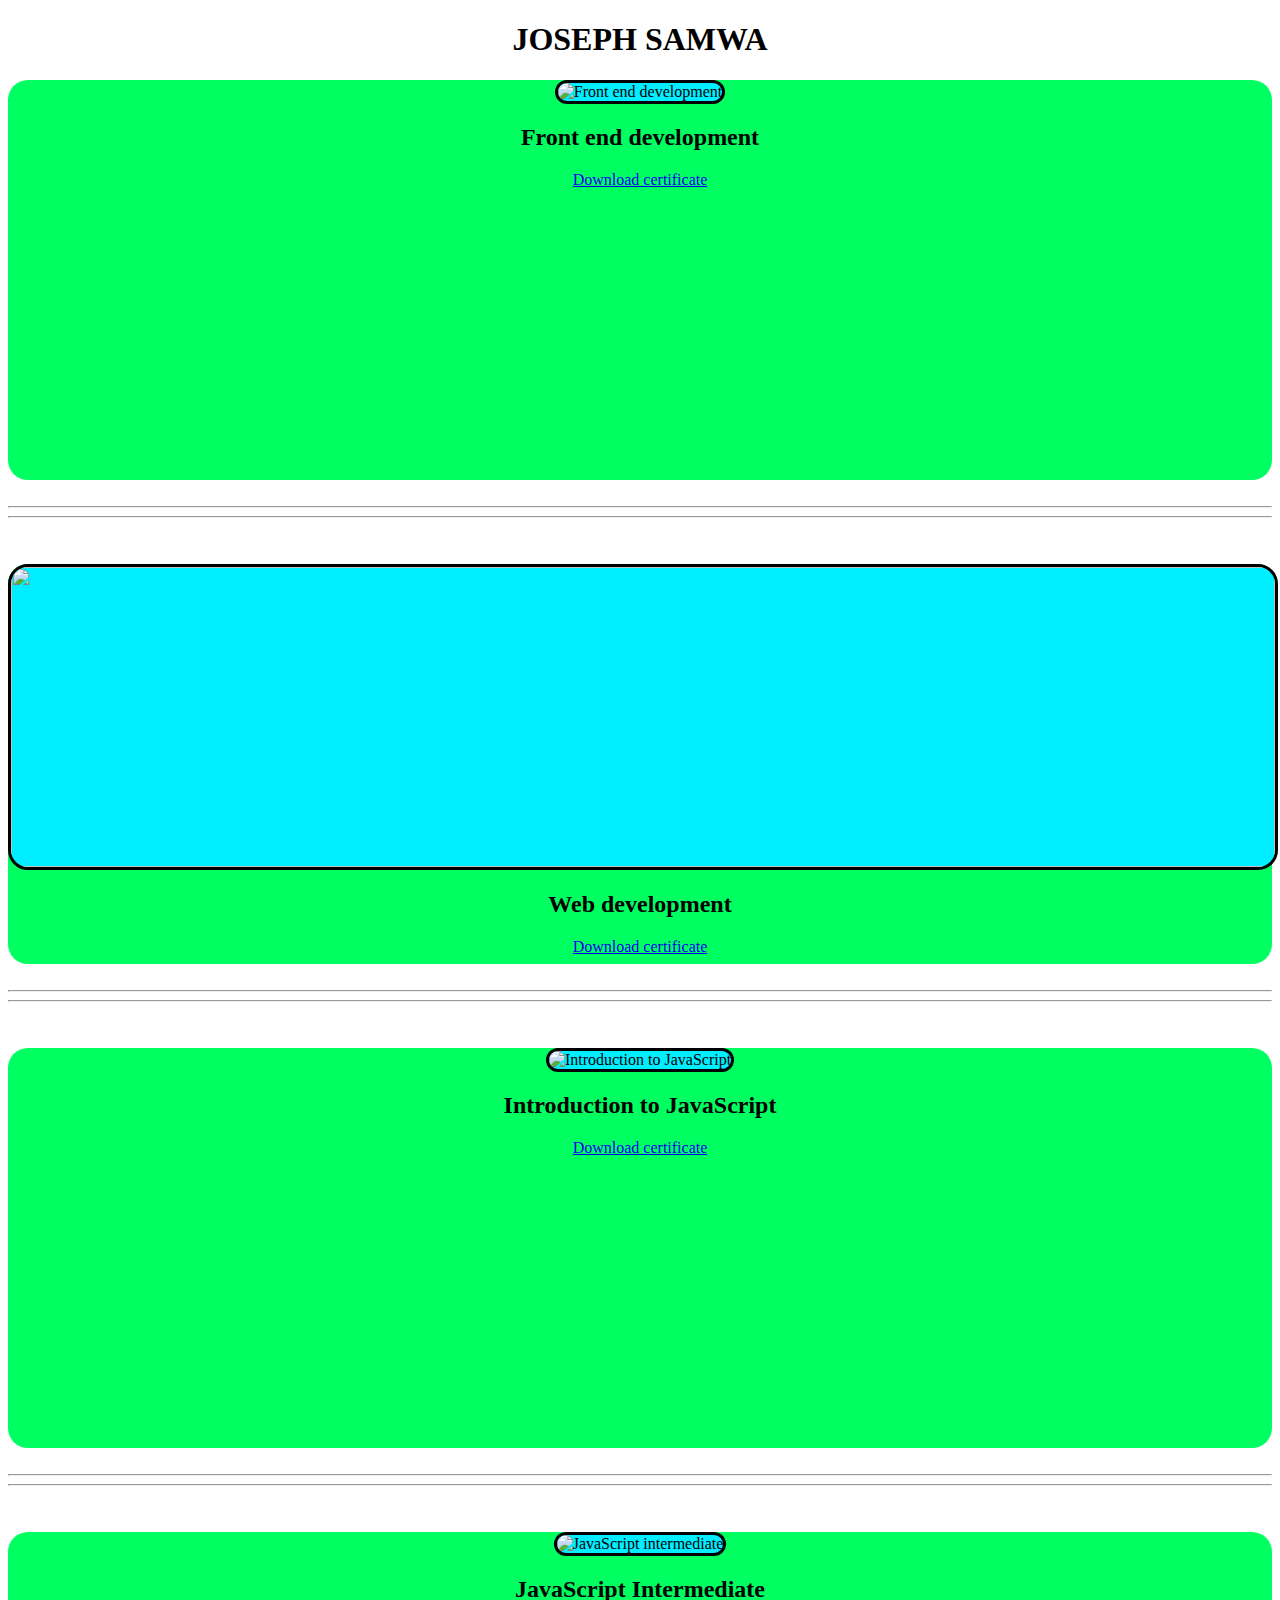
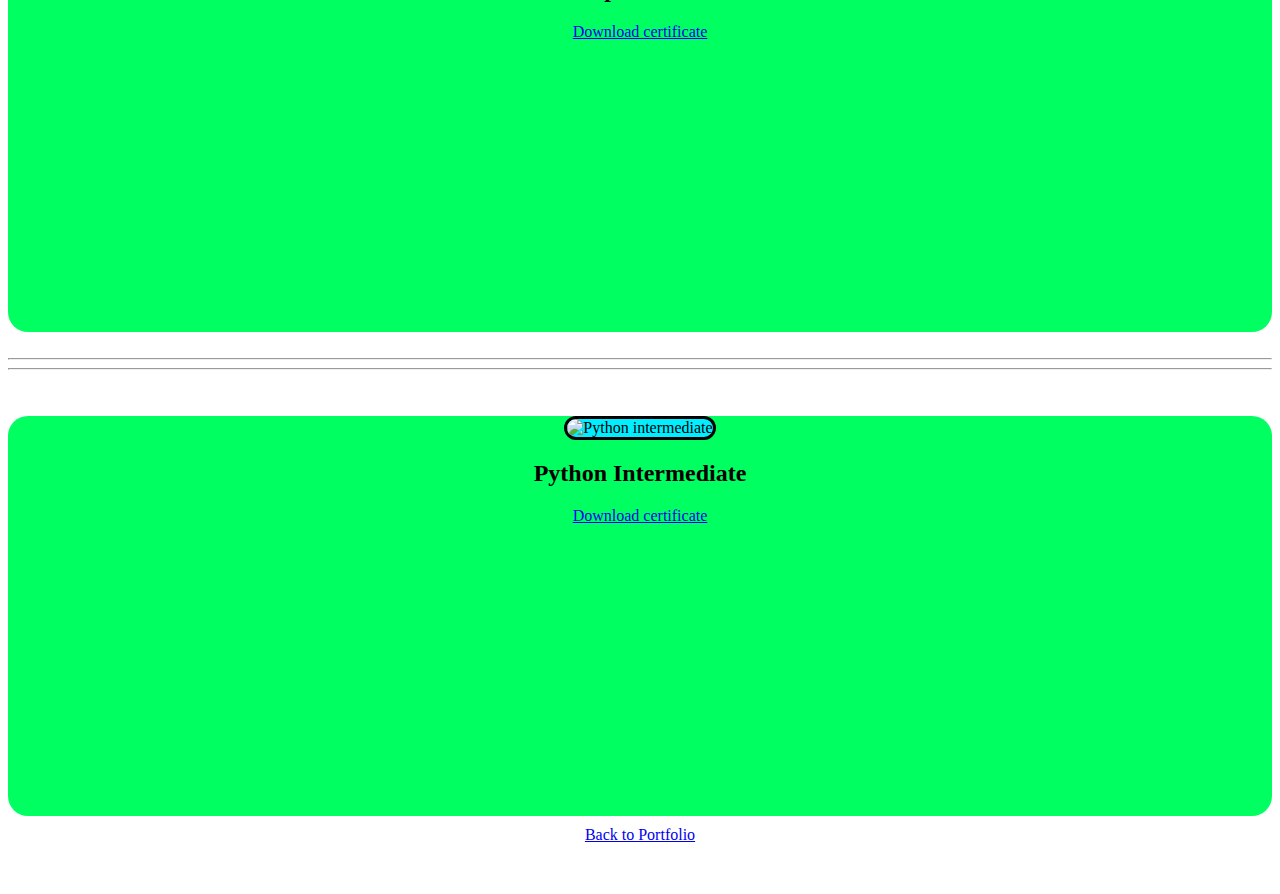
==== certificates.html @ 06c5660c "Create certificates.html" ====
<!DOCTYPE html>
<html>
    <head>
        <meta http-equiv="content-type" content="text/html; charset=utf-8" />
        <title>Joseph Samwa | certificates</title>
        <style type="text/css" media="all">
        header{
            text-align: center;
        }
           .cert{
              /*width: 100%; */
              margin-top: 20px;
              height: 400px;
              background-color: #00FF61;
              border: none;
              border-radius: 20px;
              padding: 0;
              text-align: center;
           }
           img{
              width: 100%;
              height: 300px;
              background-color: #00EEFF;
              border: solid;
              border-radius: 20px;
              padding: 0;
           }
           .back{
               text-align: center;
               height: 50px;
               padding: 10px;
           }
        </style>
    </head>
    <body>
        <header>
            <h1>JOSEPH SAMWA</h1>
        </header>
    <section class="cert">
        <img src="frontend.jpg" alt="Front end  development" />
    <div class="title">
       <h2>Front end  development</h2>
       <a href="https://api2.sololearn.com/v2/certificates/CC-1YSCFHHN/image/png">Download certificate</a>
    </div>
    </section>
    <br />
    <hr />
    <hr />
    <br />
    <section class="cert">
        <img src="web.jpg" alt="" />
    <div class="title">
       <h2>Web development</h2>
       <a href="https://api2.sololearn.com/v2/certificates/CC-SMXCULZC/image/png">Download certificate</a>
    </div>
    </section>
    <br />
    <hr />
    <hr />
    <br />
       <section class="cert">
        <img src="javascript1.jpg" alt="Introduction to JavaScript " />
    <div class="title">
       <h2>Introduction to JavaScript </h2>
       <a href="https://api2.sololearn.com/v2/certificates/CC-ZE6GBW5H/image/png">Download certificate</a>
    </div>
    </section>
        <br />
    <hr />
    <hr />
    <br />
       <section class="cert">
        <img src="javascript.jpg" alt="JavaScript intermediate " />
    <div class="title">
       <h2>JavaScript Intermediate </h2>
       <a href="https://api2.sololearn.com/v2/certificates/CC-V6FKPQZ2/image/png">Download certificate</a>
    </div>
    </section>
        <br />
    <hr />
    <hr />
    <br />
       <section class="cert">
        <img src="python1.jpg" alt="Python intermediate " />
    <div class="title">
       <h2>Python Intermediate </h2>
       <a href="https://api2.sololearn.com/v2/certificates/CC-4S8ZZCPR/image/png">Download certificate</a>
    </div>
    </section>
    <div class="back">
       <a href="index.html">Back to Portfolio</a>
    </div>
    </body>
  </html>
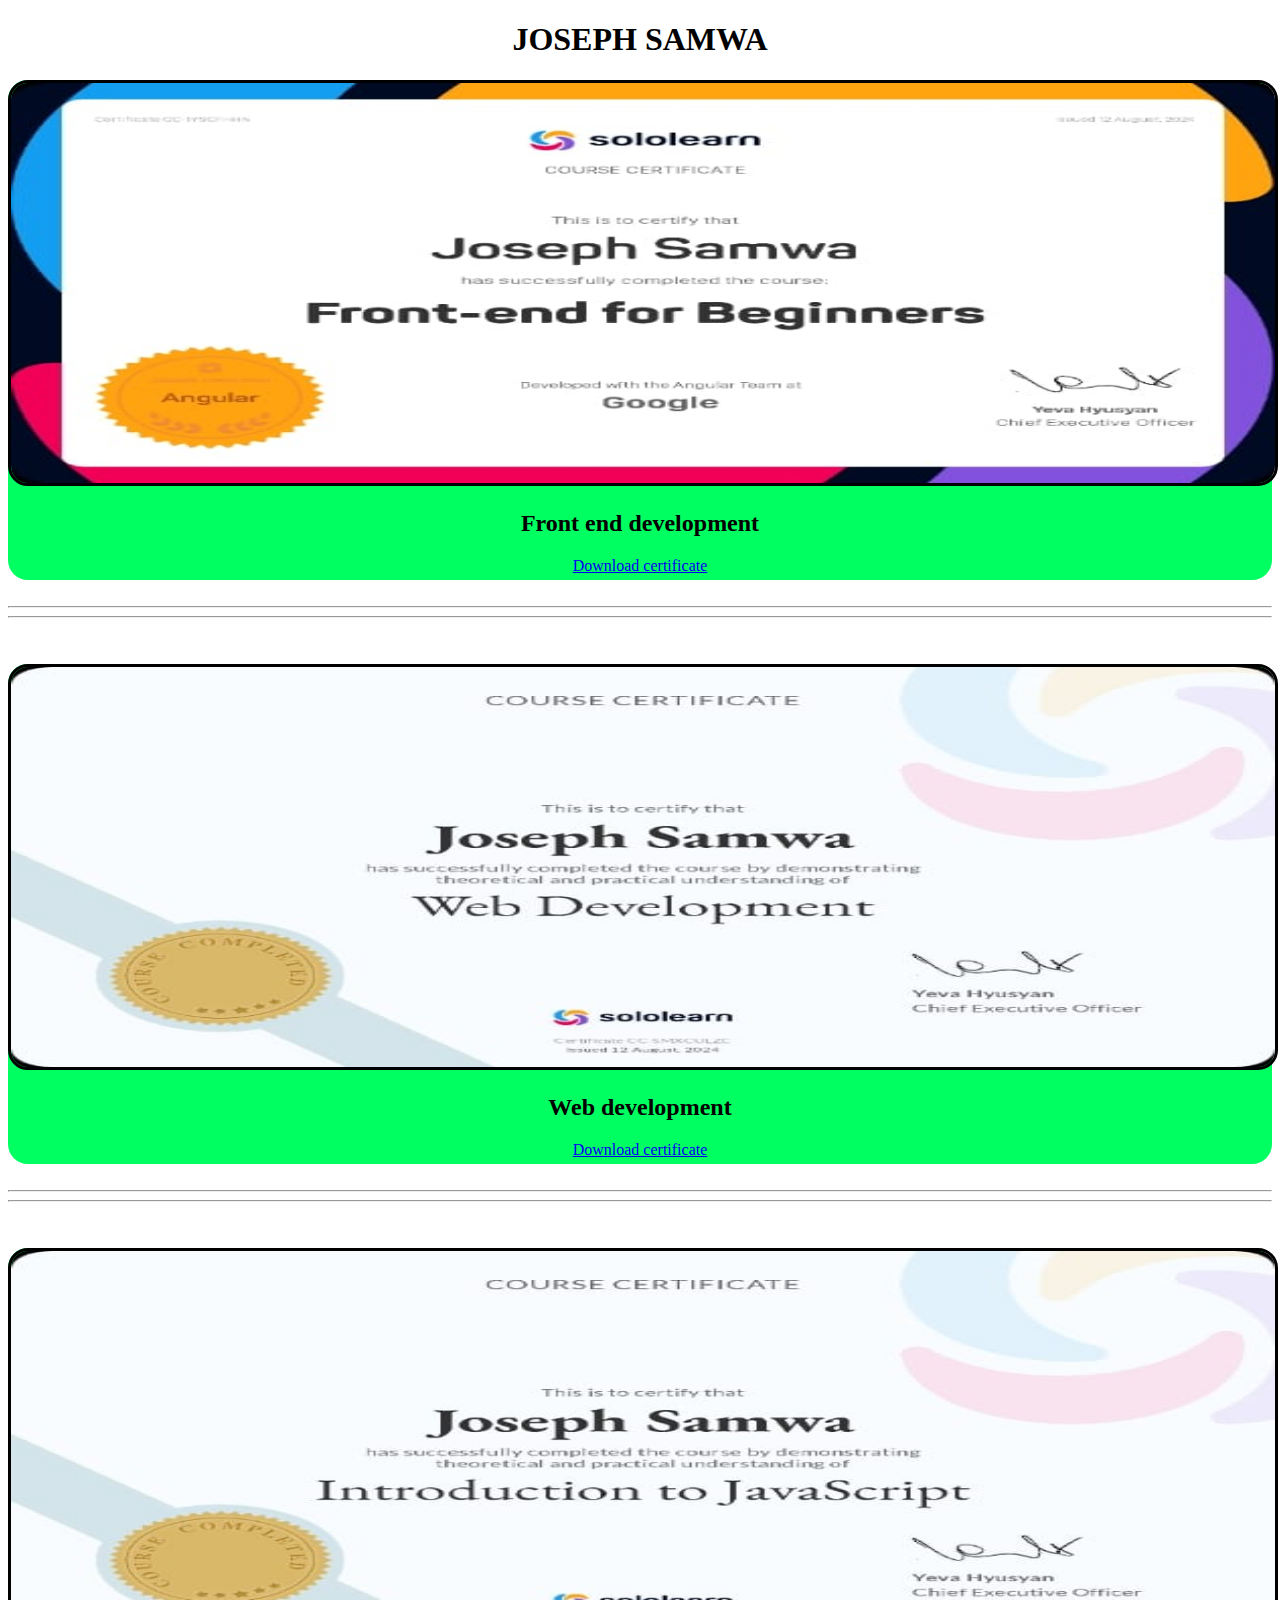
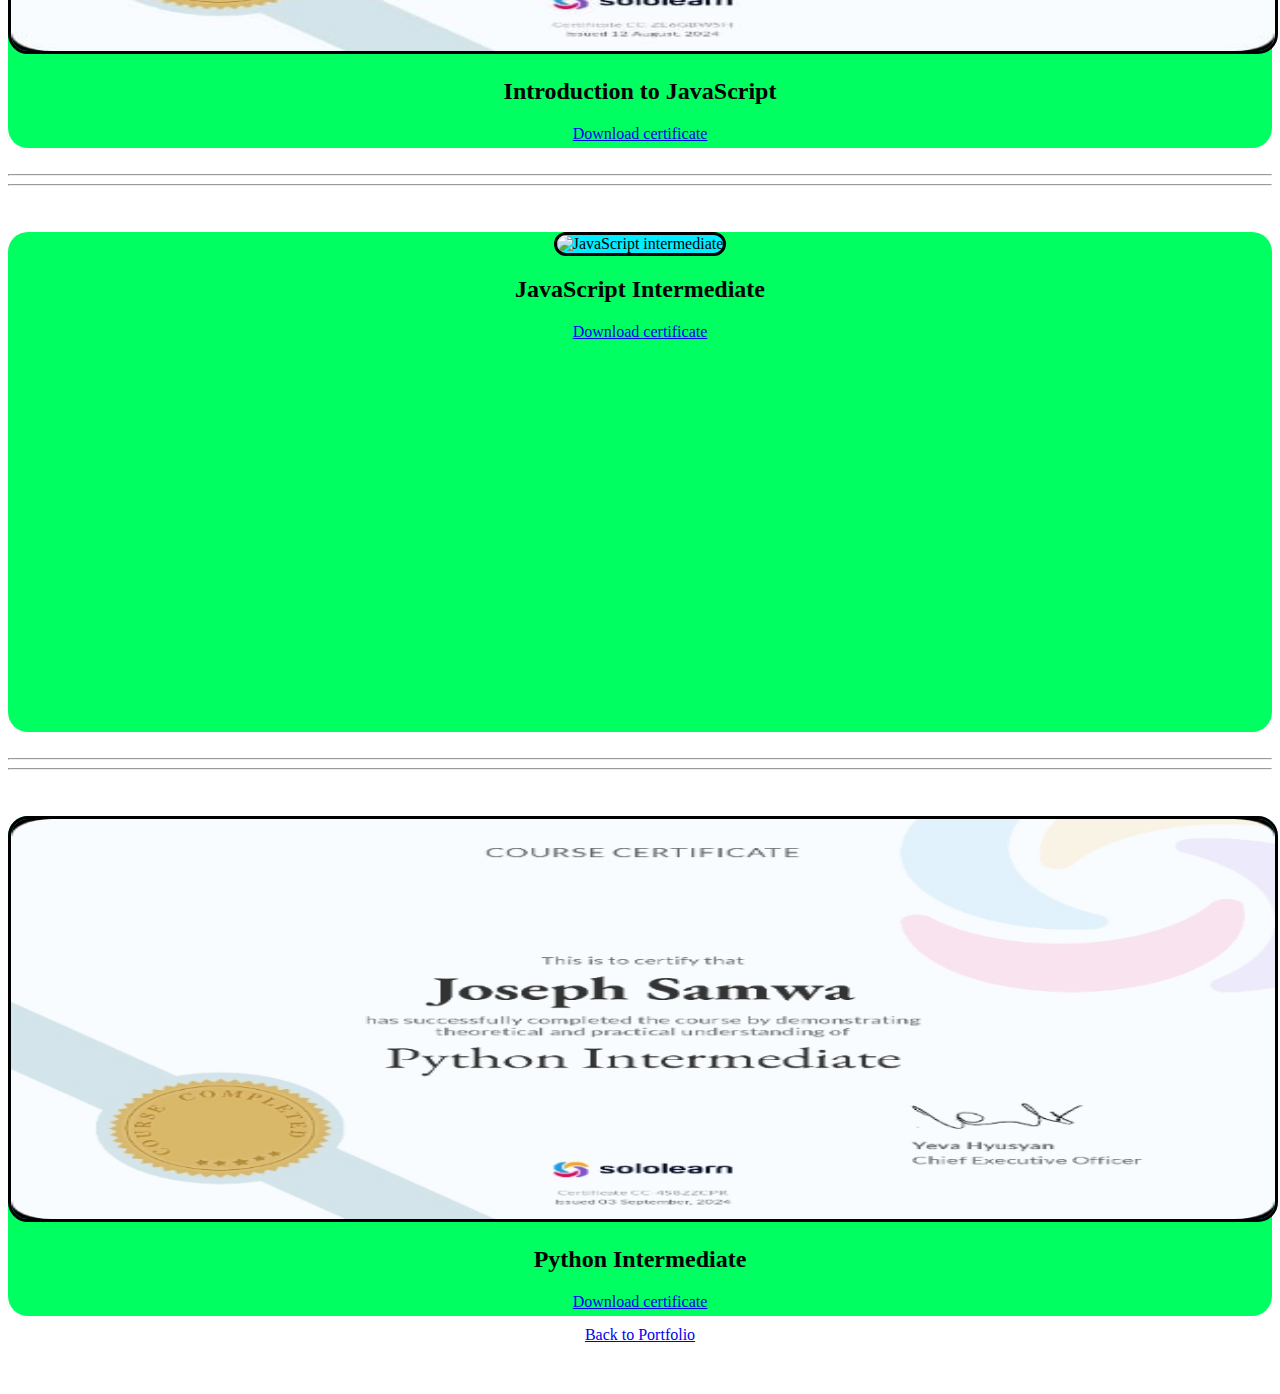
==== commit 7fb0e911: "Update certificates.html" ====
--- a/certificates.html
+++ b/certificates.html
@@ -10,7 +10,7 @@
            .cert{
               /*width: 100%; */
               margin-top: 20px;
-              height: 400px;
+              height: 500px;
               background-color: #00FF61;
               border: none;
               border-radius: 20px;
@@ -19,7 +19,7 @@
            }
            img{
               width: 100%;
-              height: 300px;
+              height: 400px;
               background-color: #00EEFF;
               border: solid;
               border-radius: 20px;
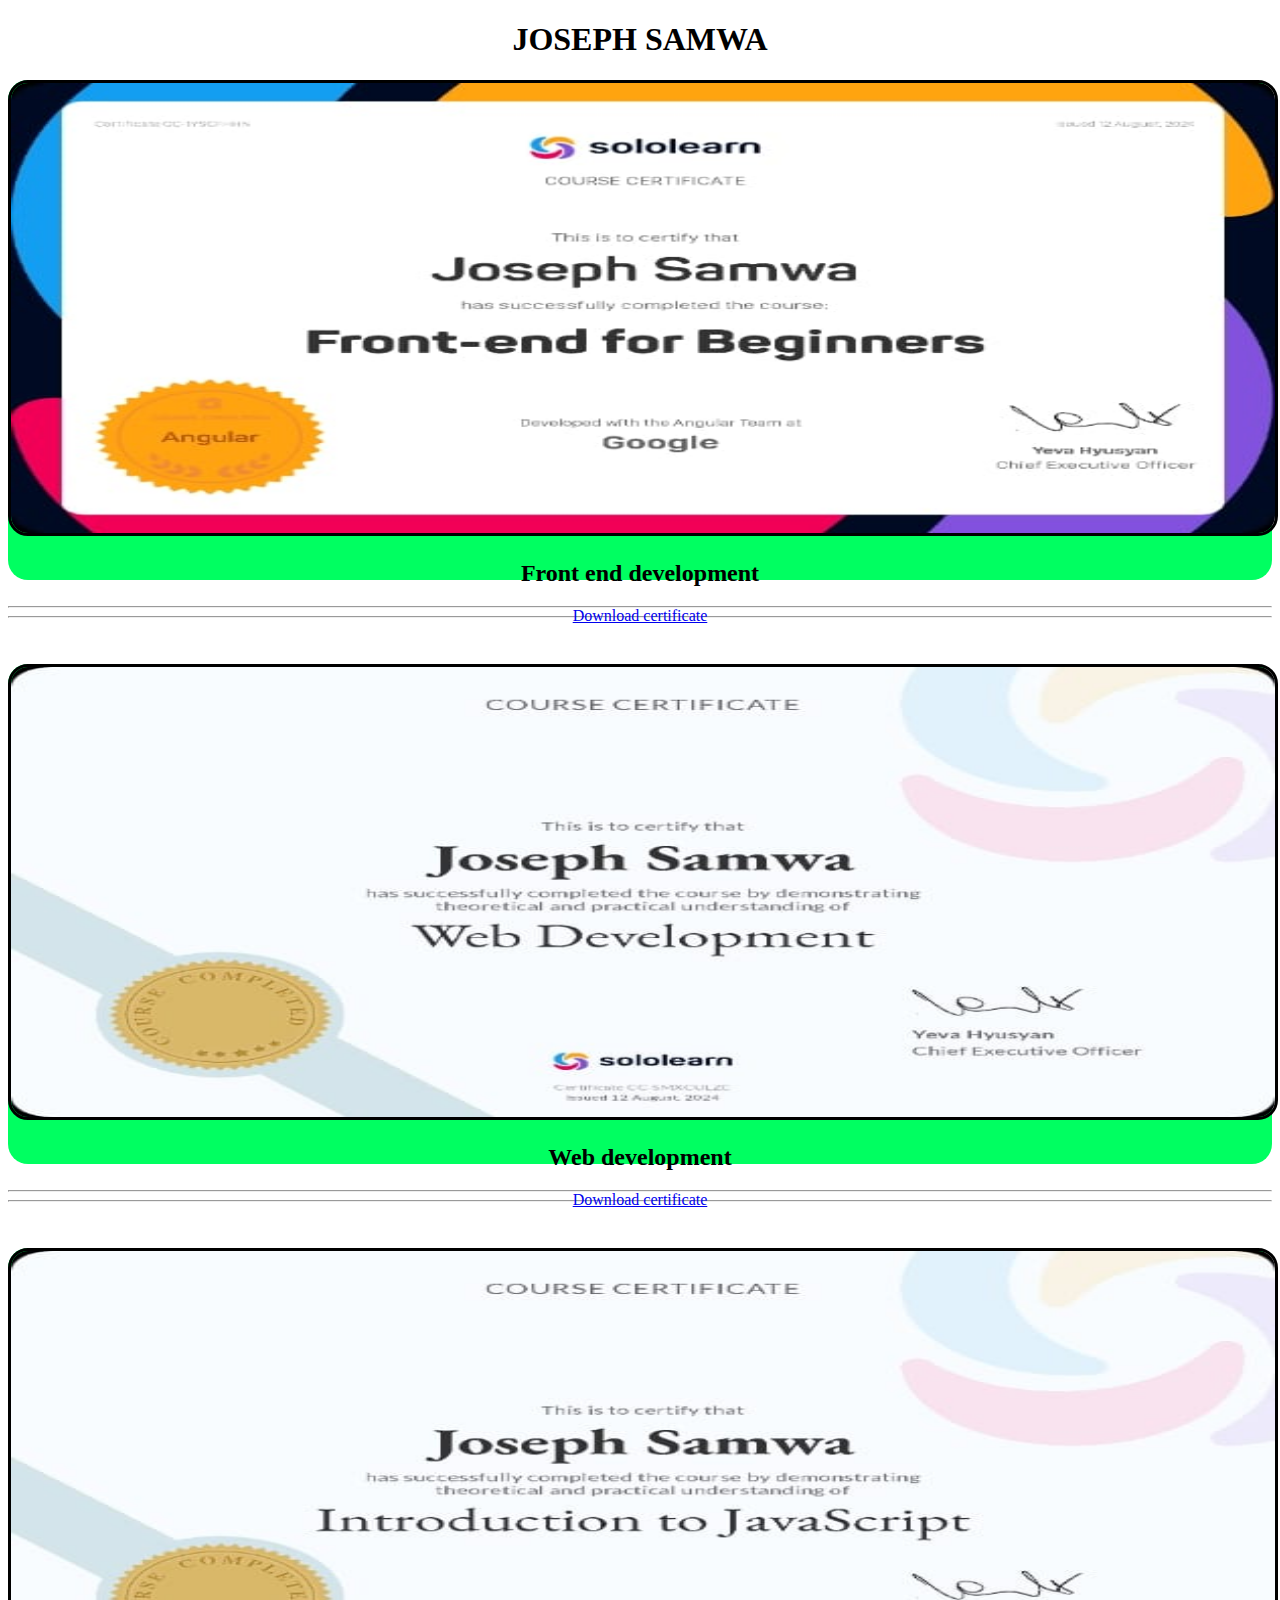
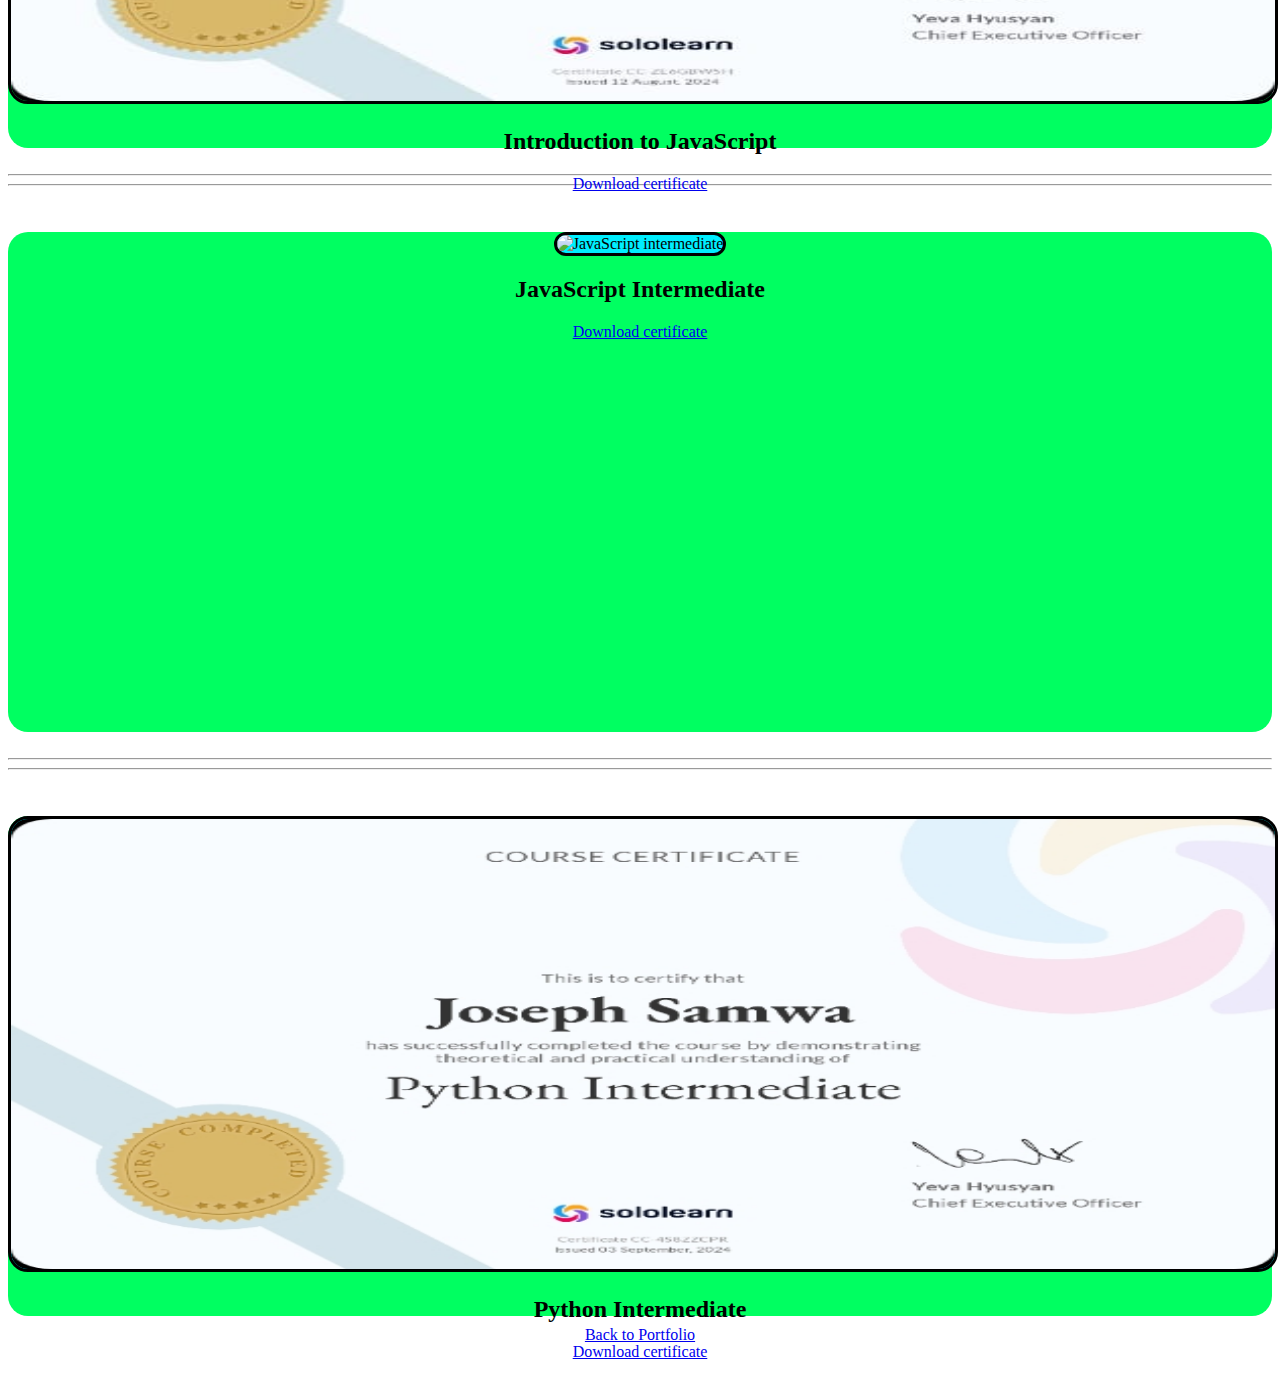
==== commit 43a984e9: "Update certificates.html" ====
--- a/certificates.html
+++ b/certificates.html
@@ -19,7 +19,7 @@
            }
            img{
               width: 100%;
-              height: 400px;
+              height: 450px;
               background-color: #00EEFF;
               border: solid;
               border-radius: 20px;
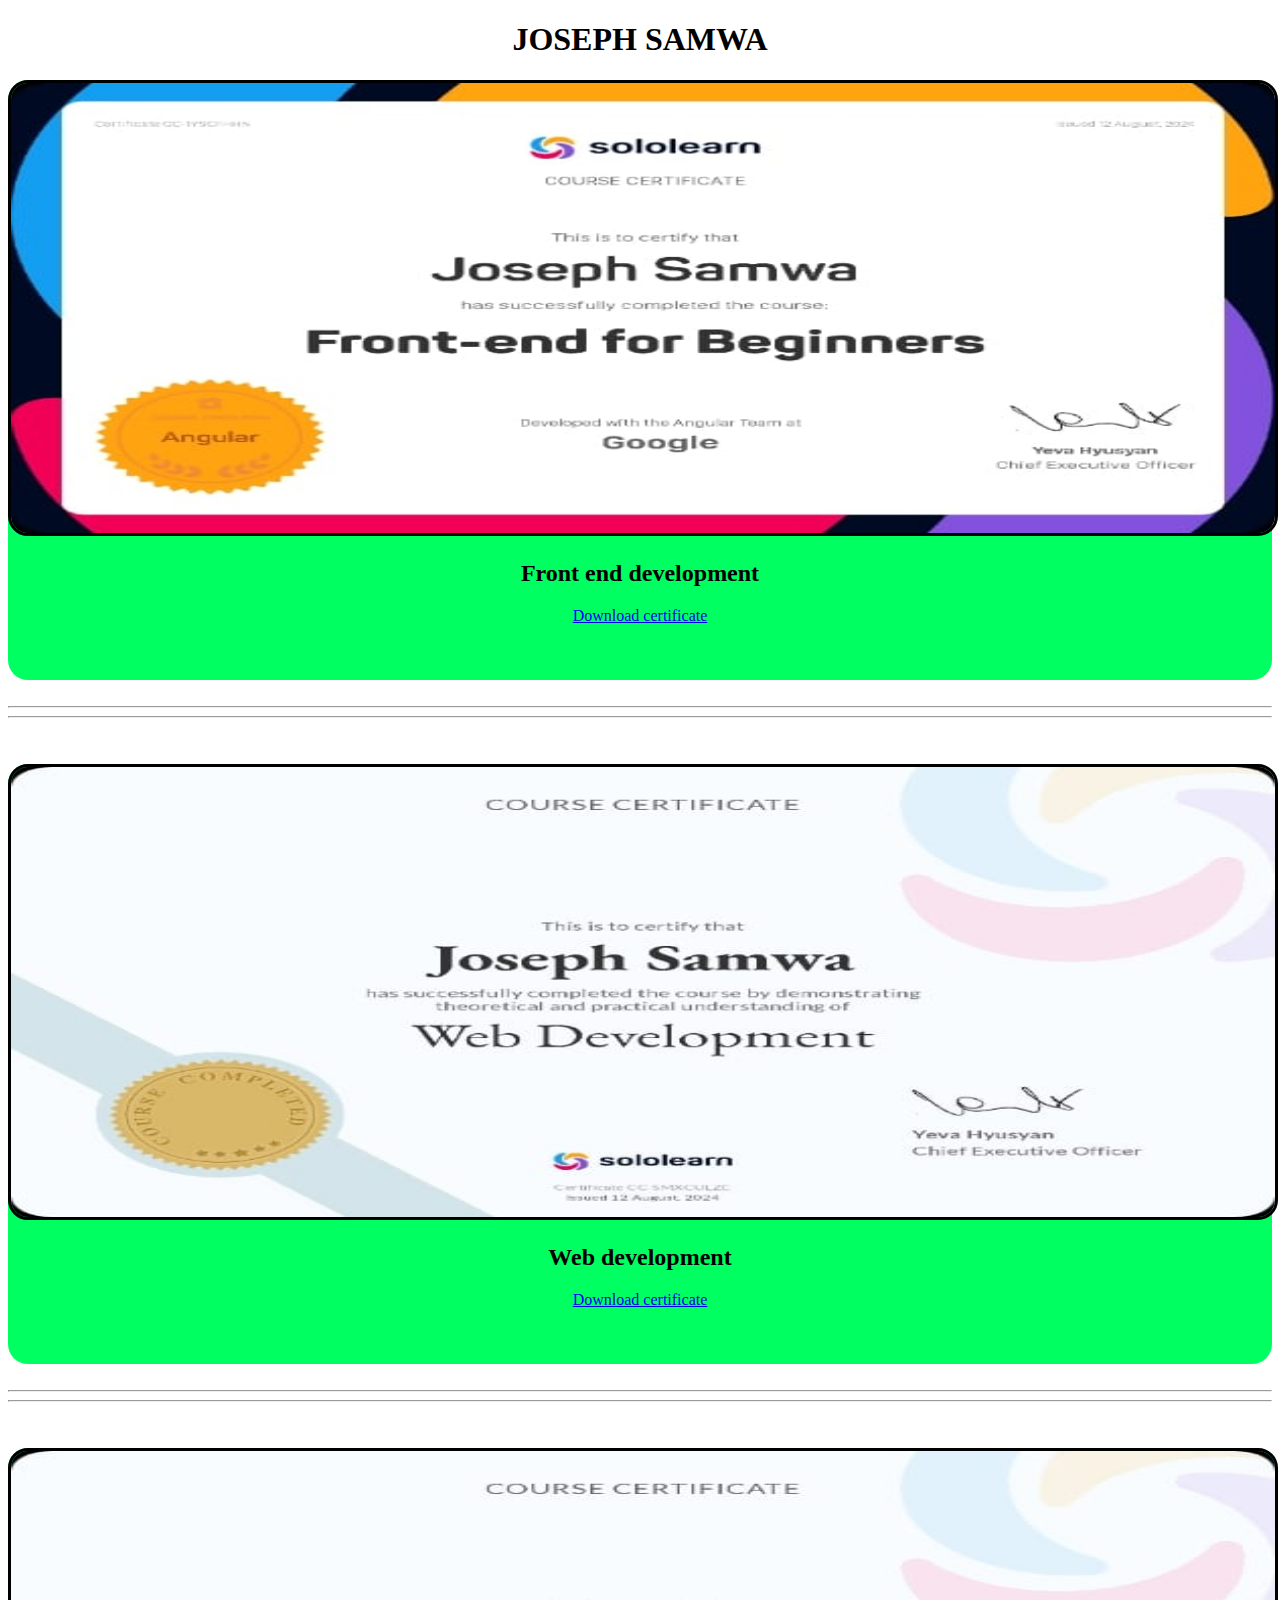
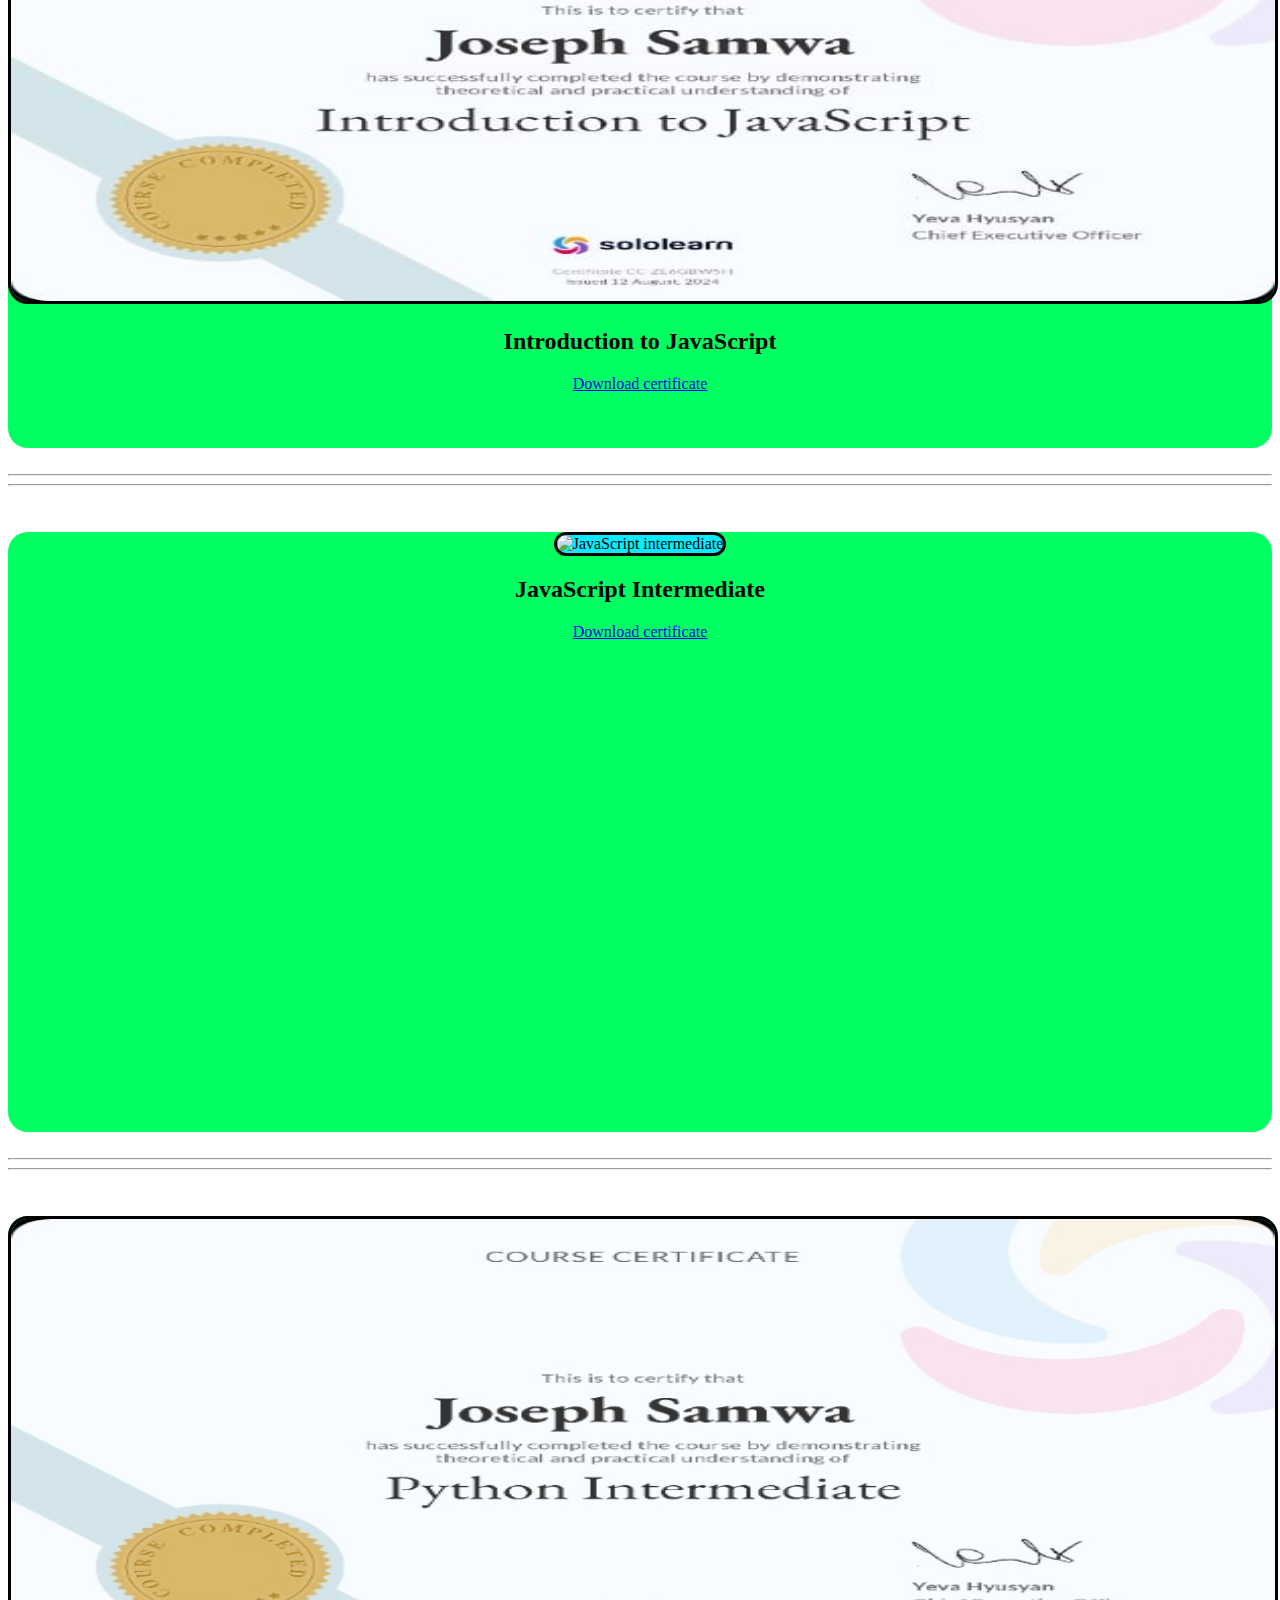
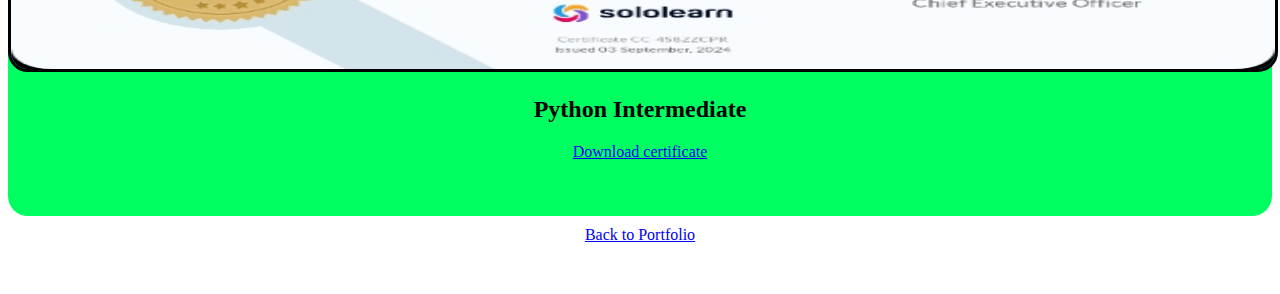
==== commit ac856830: "Update certificates.html" ====
--- a/certificates.html
+++ b/certificates.html
@@ -10,7 +10,7 @@
            .cert{
               /*width: 100%; */
               margin-top: 20px;
-              height: 500px;
+              height: 600px;
               background-color: #00FF61;
               border: none;
               border-radius: 20px;
